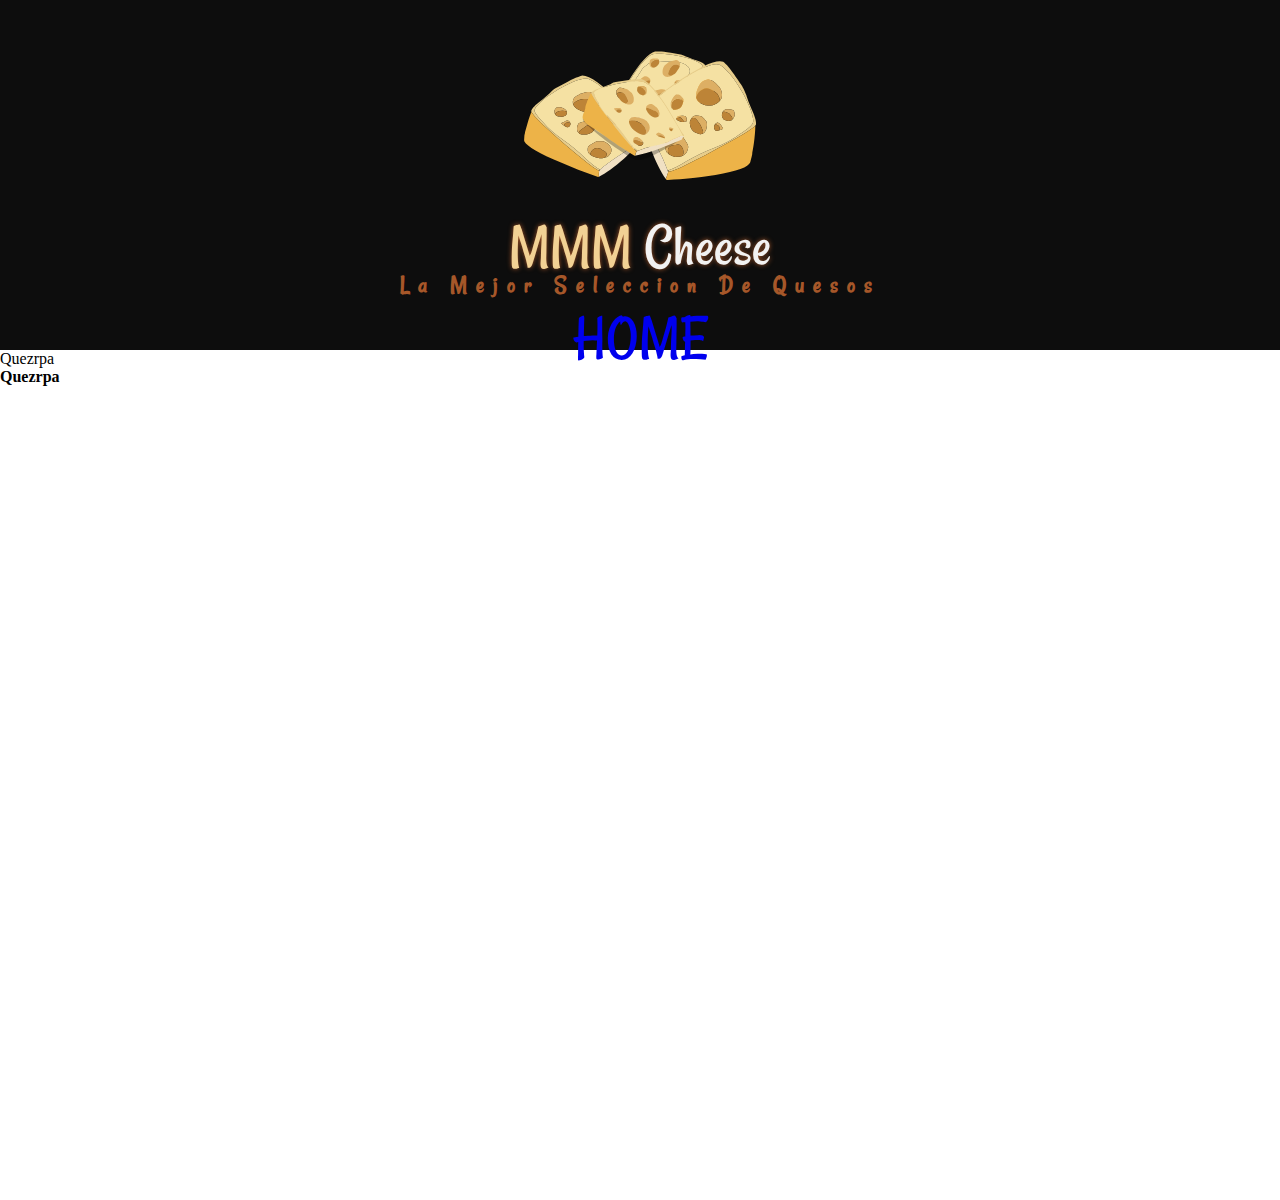
==== cart.html @ 3a615fdc "Header terminado" ====
<!DOCTYPE html>
<html lang="es">
<head>
    <meta charset="UTF-8">
    <meta name="viewport" content="width=device-width, initial-scale=1.0">
    <link rel="shortcut icon" href="./img/cheese.svg" type="image/x-icon">
    <link rel="stylesheet" href="./CSS/style.css">
    <title>MMMCarrito</title>
</head>
<body>
    <header>
        <div class="header">
            <a href="./index.html">
                <img class="imglogo" id="imglogo" src="./img/logo.svg" alt="queso">
                <p class="nameIzq">mmm <span class="nameDer">cheese</span> </p>
            </a>
            <h2 class="slogan"> la mejor seleccion de quesos </h2>
            <a href="./index.html">HOME</a>
        </div>
    </header>
    <main>
        <p>Quezrpa</p>
    </main>
    <footer>
        <p><strong>Quezrpa</strong></p>
    </footer>
</body>
</html>
---- CSS/style.css ----
@import url("https://fonts.googleapis.com/css2?family=Cardo:ital@1&family=Martel:wght@200&family=Rancho&family=Spectral:ital,wght@1,200;1,500&display=swap");
/* font-family: 'Cardo', serif;
font-family: 'Martel', serif;
font-family: 'Rancho', cursive;
font-family: 'Spectral', serif; */
* {
  margin: 0px;
  padding: 0px;
  box-sizing: border-box;
}

/* @mixin size ($hei, $wid){
    height: $hei;
    width: $wid;
}
 */
body {
  height: 1200px;
  width: auto;
}
body .header {
  height: 350px;
  background-color: #0D0D0D;
}
body .header a {
  height: 250px;
  text-align: center;
  text-decoration: none;
  display: block;
  font-family: "Rancho", cursive;
  font-size: 60px;
}
body .header a .imglogo {
  height: 170px;
  margin: 10px;
  transition: 2s;
}
body .header a .imglogo:hover {
  transition: 3s;
  transform: scale(1.3);
}
body .header a .nameIzq {
  text-transform: uppercase;
  color: #F2D194;
  text-shadow: 0 0 5px #A65729;
}
body .header a .nameDer {
  text-transform: capitalize;
  color: #F2F2F2;
}
body .header .slogan {
  margin-top: 20px;
  color: #A65729;
  font-size: 25px;
  text-align: center;
  font-family: "Rancho", cursive;
  text-transform: capitalize;
  letter-spacing: 9px;
}
body .principal {
  background-color: #F2D194;
  height: 700px;
}
body .footer {
  background-color: #F2D194;
  height: 200px;
}/*# sourceMappingURL=style.css.map */
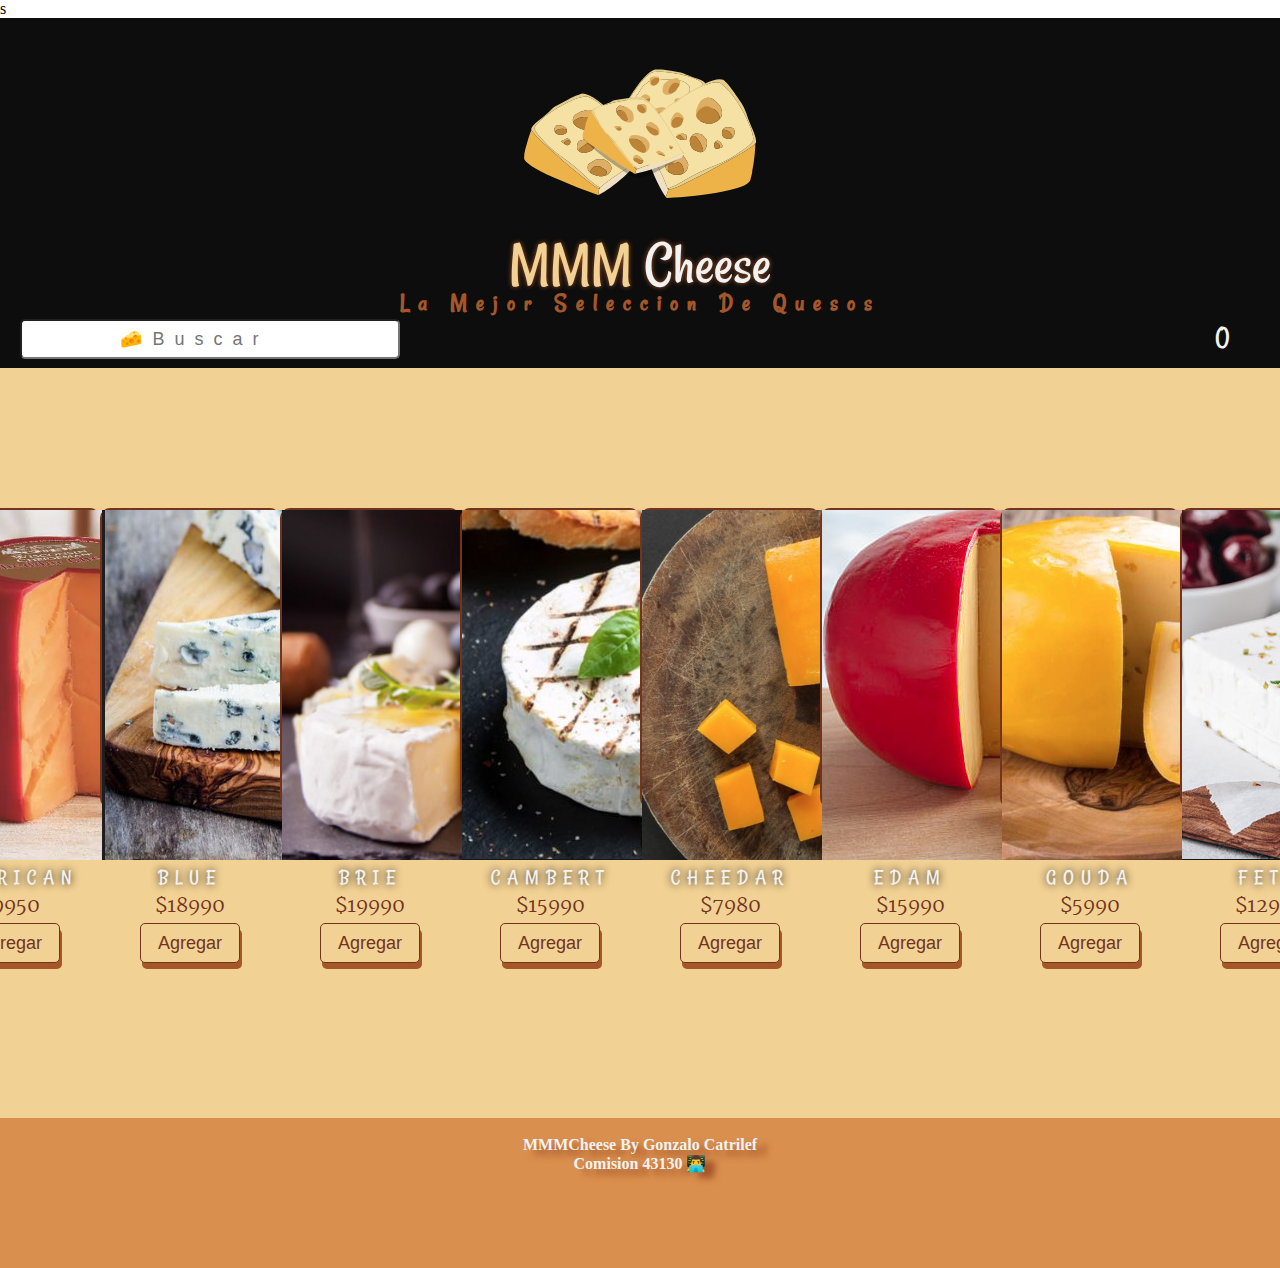
==== commit 0aa16dc3: "CART HTML" ====
--- a/cart.html
+++ b/cart.html
@@ -2,7 +2,9 @@
 <html lang="es">
 <head>
     <meta charset="UTF-8">
-    <meta name="viewport" content="width=device-width, initial-scale=1.0">
+    <meta name="viewport" content="width=device-width, initial-scale=1.0">s
+    <script src="./JS/index.js"></script>
+    <script defer src="./JS/main.js"></script>
     <link rel="shortcut icon" href="./img/cheese.svg" type="image/x-icon">
     <link rel="stylesheet" href="./CSS/style.css">
     <title>MMMCarrito</title>
@@ -11,18 +13,29 @@
     <header>
         <div class="header">
             <a href="./index.html">
-                <img class="imglogo" id="imglogo" src="./img/logo.svg" alt="queso">
+                <img class="imglogo" id="imglogo" src="" alt="queso">
                 <p class="nameIzq">mmm <span class="nameDer">cheese</span> </p>
             </a>
             <h2 class="slogan"> la mejor seleccion de quesos </h2>
-            <a href="./index.html">HOME</a>
+            <section class="search">
+                <a class="cart" href="./cart.html">
+                    <i class="bi bi-cart4" id="carrito"></i>
+                    <span class="itemCarrito" id="itemCarrito">0</span>
+                </a>
+                <input type="search" id="inputSearch" placeholder="🧀Buscar ">
+            </section>
         </div>
     </header>
     <main>
-        <p>Quezrpa</p>
+        <div class="principal" id="principal">
+            
+        </div>
     </main>
     <footer>
-        <p><strong>Quezrpa</strong></p>
+        <div class="footer">
+            <br>
+            <p><strong>MMMCheese by Gonzalo Catrilef <br>Comision 43130 👨‍💻</strong></p>
+        </div>
     </footer>
 </body>
 </html>--- a/CSS/style.css
+++ b/CSS/style.css
@@ -9,11 +9,6 @@
   box-sizing: border-box;
 }
 
-/* @mixin size ($hei, $wid){
-    height: $hei;
-    width: $wid;
-}
- */
 body {
   height: 1200px;
   width: auto;
@@ -57,11 +52,85 @@
   text-transform: capitalize;
   letter-spacing: 9px;
 }
+body .header .cart {
+  height: 20px;
+  color: #F2F2F2;
+  font-size: 30px;
+  margin-right: 50px;
+  float: right;
+}
+body .header input {
+  height: 40px;
+  width: 380px;
+  margin-left: 20px;
+  font-size: 18px;
+  float: left;
+  text-align: center;
+  border-radius: 5px;
+  letter-spacing: 10px;
+}
 body .principal {
   background-color: #F2D194;
-  height: 700px;
+  height: 750px;
+  display: flex;
+  justify-content: center;
+}
+body .principal .card {
+  margin-top: 140px;
+  height: 300px;
+  width: 180px;
+  text-align: center;
+  background-color: #D98F4E;
+  border: 2px solid #73341D;
+  border-radius: 10px;
+  box-shadow: 10px 6px 6px #D98F4E;
+  font-size: 20px;
+  transition: 0.8s ease-in;
+}
+body .principal .card .producto {
+  color: #F2F2F2;
+  text-transform: capitalize;
+  text-shadow: 0 0 8px #0D0D0D;
+  font-family: "Rancho", cursive;
+  letter-spacing: 7px;
+}
+body .principal .card .precio {
+  color: #73341D;
+  font-family: "Martel", serif;
+  margin-top: 30;
+}
+body .principal .card button {
+  height: 40px;
+  width: 100px;
+  color: #73341D;
+  background-color: #F2D194;
+  border: 1px solid #73341D;
+  box-shadow: 2px 6px #A65729;
+  font-size: 18px;
+  border-radius: 5px;
+  text-transform: capitalize;
+  transition: 0.9s ease-out;
+}
+body .principal .card button:hover {
+  background-color: #A65729;
+  box-shadow: 2px 6px #D98F4E;
+  border-radius: 5px;
+  color: #F2F2F2;
+  transition: 1s ease-in-out;
+}
+body .principal .card:hover {
+  background-color: #F2D194;
+  box-shadow: 0px 10px 10px #A65729;
+  transition: 1.2s ease-in-out;
 }
 body .footer {
-  background-color: #F2D194;
-  height: 200px;
+  background-color: #D98F4E;
+  height: 150px;
+}
+body .footer p {
+  height: 90px;
+  text-align: center;
+  color: #F2F2F2;
+  text-transform: capitalize;
+  text-shadow: 10px 6px 6px #A65729;
 }/*# sourceMappingURL=style.css.map */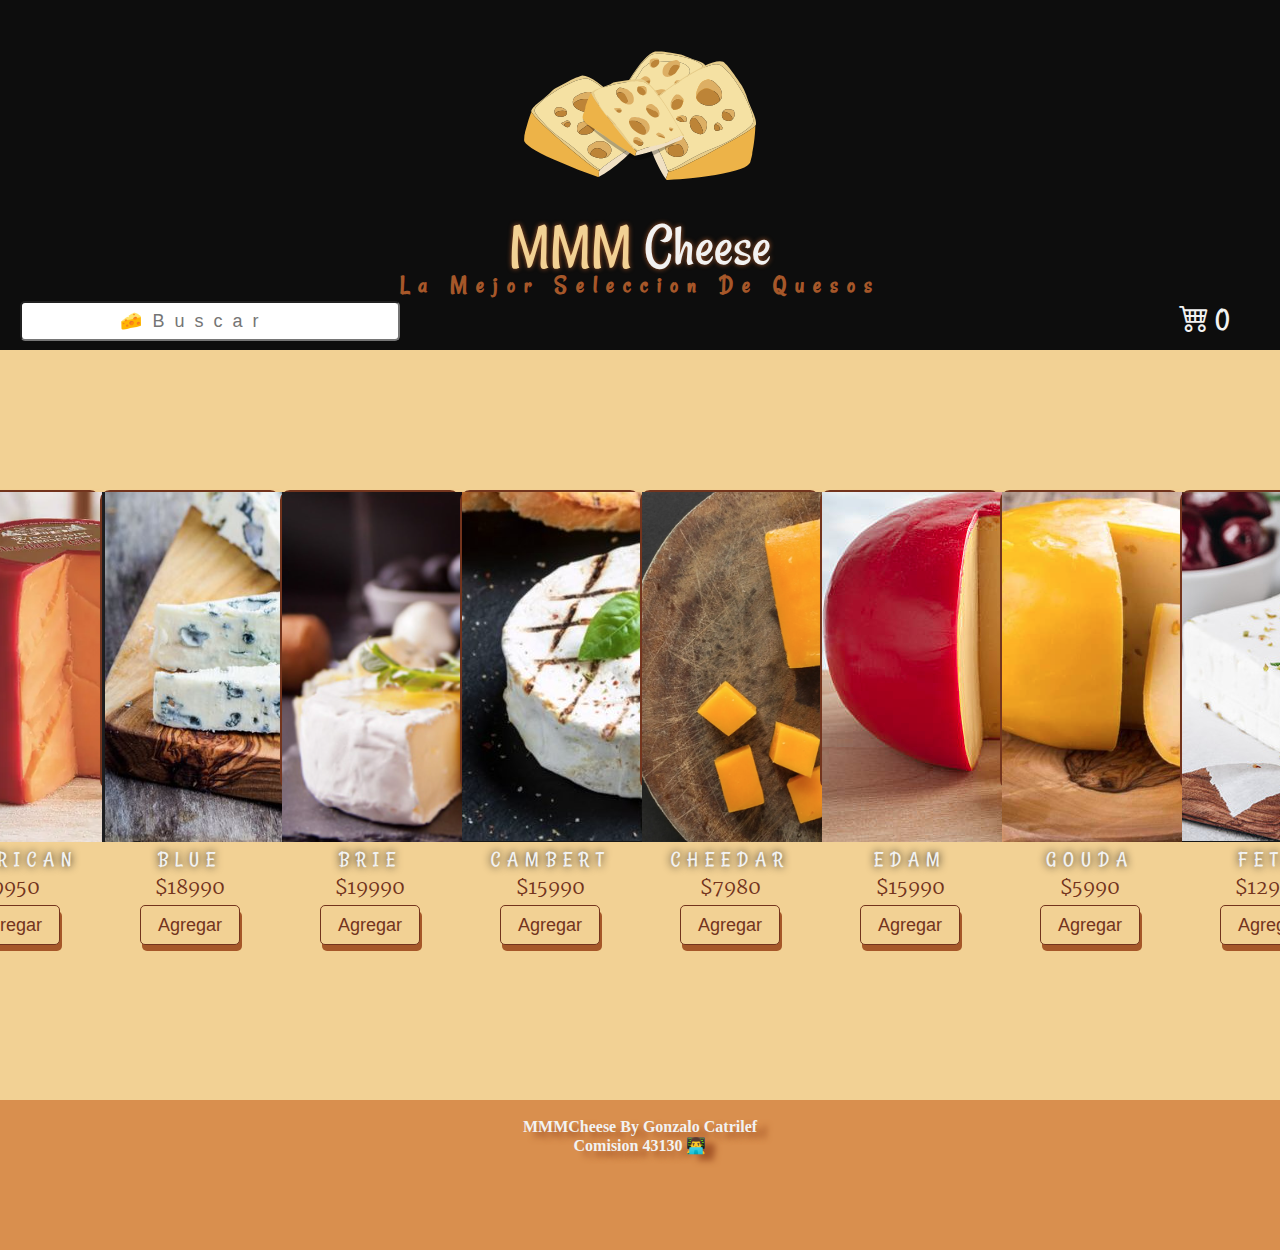
==== commit 9db0103a: "pruebas" ====
--- a/cart.html
+++ b/cart.html
@@ -2,7 +2,9 @@
 <html lang="es">
 <head>
     <meta charset="UTF-8">
-    <meta name="viewport" content="width=device-width, initial-scale=1.0">s
+    <meta name="viewport" content="width=device-width, initial-scale=1.0">
+    <link rel="stylesheet" href="https://cdn.jsdelivr.net/npm/bootstrap@4.6.2/dist/css/bootstrap.min.css"integrity="sha384-xOolHFLEh07PJGoPkLv1IbcEPTNtaed2xpHsD9ESMhqIYd0nLMwNLD69Npy4HI+N" crossorigin="anonymous">
+    <link rel="stylesheet" href="https://cdn.jsdelivr.net/npm/bootstrap-icons@1.10.5/font/bootstrap-icons.css">
     <script src="./JS/index.js"></script>
     <script defer src="./JS/main.js"></script>
     <link rel="shortcut icon" href="./img/cheese.svg" type="image/x-icon">
--- a/CSS/style.css
+++ b/CSS/style.css
@@ -123,6 +123,13 @@
   box-shadow: 0px 10px 10px #A65729;
   transition: 1.2s ease-in-out;
 }
+body .principal thead {
+  font-weight: 800;
+  font-size: larger;
+}
+body .principal tbody tr:hover {
+  background: rgba(0, 0, 0, 0.679);
+}
 body .footer {
   background-color: #D98F4E;
   height: 150px;
